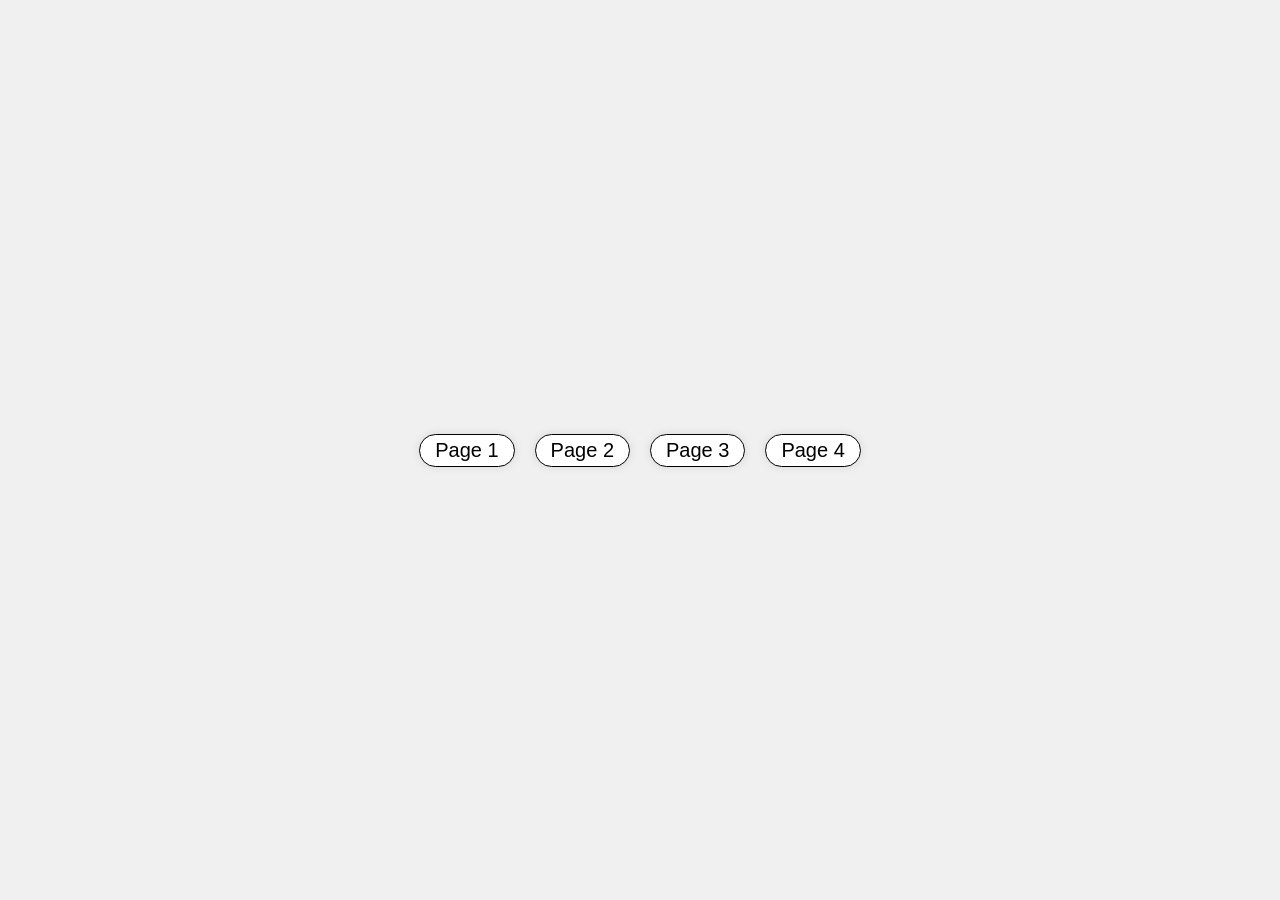
==== index.html @ 60374d95 "starter kit upload" ====
<html>
    <head>
        <script src="https://ajax.googleapis.com/ajax/libs/jquery/3.7.1/jquery.min.js">
       </script>

       <title>CLick and Hover</title>
      <link rel="stylesheet" href="style.css">
      <script src="script.js"></script>
     
     
    </head>
<body>

<div id="container">
     <a class="link" href="sub-pages/page1.html"> Page 1 </a>
     <a class="link" href="sub-pages/page2.html"> Page 2 </a>
     <a class="link" href="sub-pages/page3.html"> Page 3 </a>
     <a class="link" href="sub-pages/page4.html"> Page 4 </a>
</div>


</body>
</html>
---- style.css ----
#container {
    width: 100%;
    height: 100%;
    background-color: #f0f0f0;
    display: flex;
    justify-content: center;
    align-items: center;
}

.link {
    text-decoration: none;
    color: #000;
    font-size: 20px;
    font-weight: regular;
    margin: 10px;
    padding: 4px 15px;
    border: 1px solid #000;
    border-radius: 20px;
    background-color: #fff;
    box-shadow: 0 0 10px 0 rgba(0, 0, 0, 0.1);
    transition: all 0.3s ease;
    font-family: 'Helvetica', sans-serif;
}

.link:hover {
    background-color: #000;
    color: #fff;
}

body {
    background-color: #f0f0f0;
    font-family: 'Helvetica', sans-serif;
}
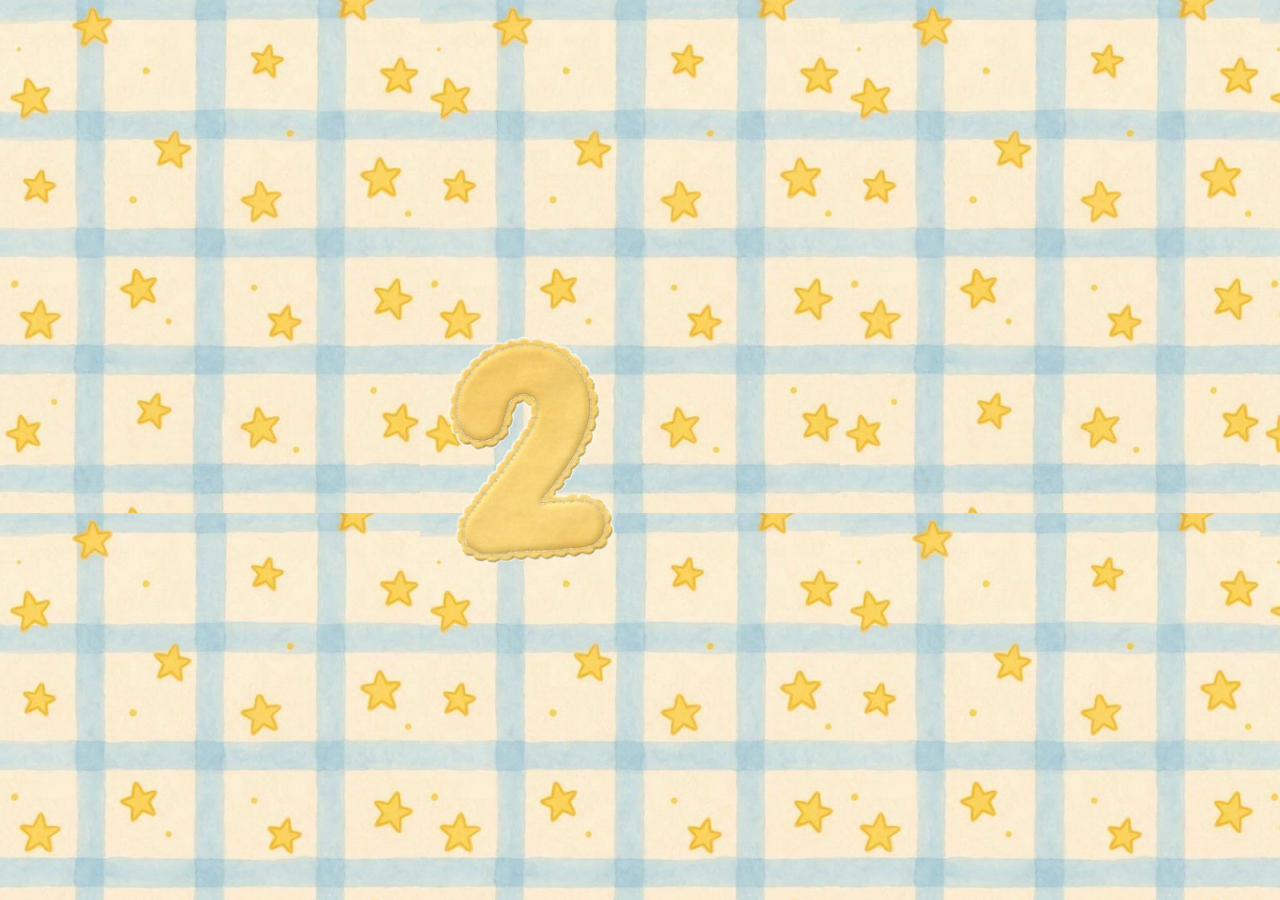
==== commit 68ee6f55: "home page edits" ====
--- a/index.html
+++ b/index.html
@@ -9,13 +9,13 @@
      
      
     </head>
-<body>
+<body class="home">
 
 <div id="container">
-     <a class="link" href="sub-pages/page1.html"> Page 1 </a>
-     <a class="link" href="sub-pages/page2.html"> Page 2 </a>
-     <a class="link" href="sub-pages/page3.html"> Page 3 </a>
-     <a class="link" href="sub-pages/page4.html"> Page 4 </a>
+     <a class="link link--1" href="sub-pages/page1.html" aria-label="Go to Page 1" title="Page 1"><span class="sr-only">1</span></a>
+     <a class="link link--2" href="sub-pages/page2.html" aria-label="Go to Page 2" title="Page 2"><span class="sr-only">2</span></a>
+     <a class="link link--3" href="sub-pages/page3.html" aria-label="Go to Page 3" title="Page 3"><span class="sr-only">3</span></a>
+     <a class="link link--4" href="sub-pages/page4.html" aria-label="Go to Page 4" title="Page 4"><span class="sr-only">4</span></a>
 </div>
 
 
--- a/style.css
+++ b/style.css
@@ -1,7 +1,7 @@
 #container {
     width: 100%;
-    height: 100%;
-    background-color: #f0f0f0;
+    min-height: 100vh;
+    background-color: transparent;
     display: flex;
     justify-content: center;
     align-items: center;
@@ -13,7 +13,9 @@
     font-size: 20px;
     font-weight: regular;
     margin: 10px;
-    padding: 4px 15px;
+    padding: 8px 18px;
+    min-width: 44px;
+    text-align: center;
     border: 1px solid #000;
     border-radius: 20px;
     background-color: #fff;
@@ -30,4 +32,65 @@
 body {
     background-color: #f0f0f0;
     font-family: 'Helvetica', sans-serif;
-}   
+    margin: 0;
+}
+
+.home {
+    background-image: url("assets/home-bg.png");
+    background-repeat: repeat;
+    background-size: 420px auto;
+    background-position: top left;
+}
+
+/* Home page number buttons */
+.home #container {
+    gap: 18px;
+}
+
+.home .link {
+    width: 180px;
+    height: 230px;
+    padding: 0;
+    min-width: 0;
+    border: none;
+    border-radius: 0;
+    background-color: transparent;
+    box-shadow: none;
+    background-repeat: no-repeat;
+    background-position: center;
+    background-size: contain;
+    transform-origin: center;
+}
+
+.home .link:hover {
+    background-color: transparent;
+    color: inherit;
+    transform: scale(1.04);
+}
+
+.home .link:focus-visible {
+    outline: 3px solid rgba(0, 0, 0, 0.8);
+    outline-offset: 6px;
+    border-radius: 12px;
+}
+
+.link--2 {
+    background-image: url("assets/num-2.png");
+}
+
+/* Placeholders: add `assets/num-1.png`, `assets/num-3.png`, `assets/num-4.png` to enable */
+.link--1 { background-image: url("assets/num-1.png"); }
+.link--3 { background-image: url("assets/num-3.png"); }
+.link--4 { background-image: url("assets/num-4.png"); }
+
+.sr-only {
+    position: absolute;
+    width: 1px;
+    height: 1px;
+    padding: 0;
+    margin: -1px;
+    overflow: hidden;
+    clip: rect(0, 0, 0, 0);
+    white-space: nowrap;
+    border: 0;
+}
